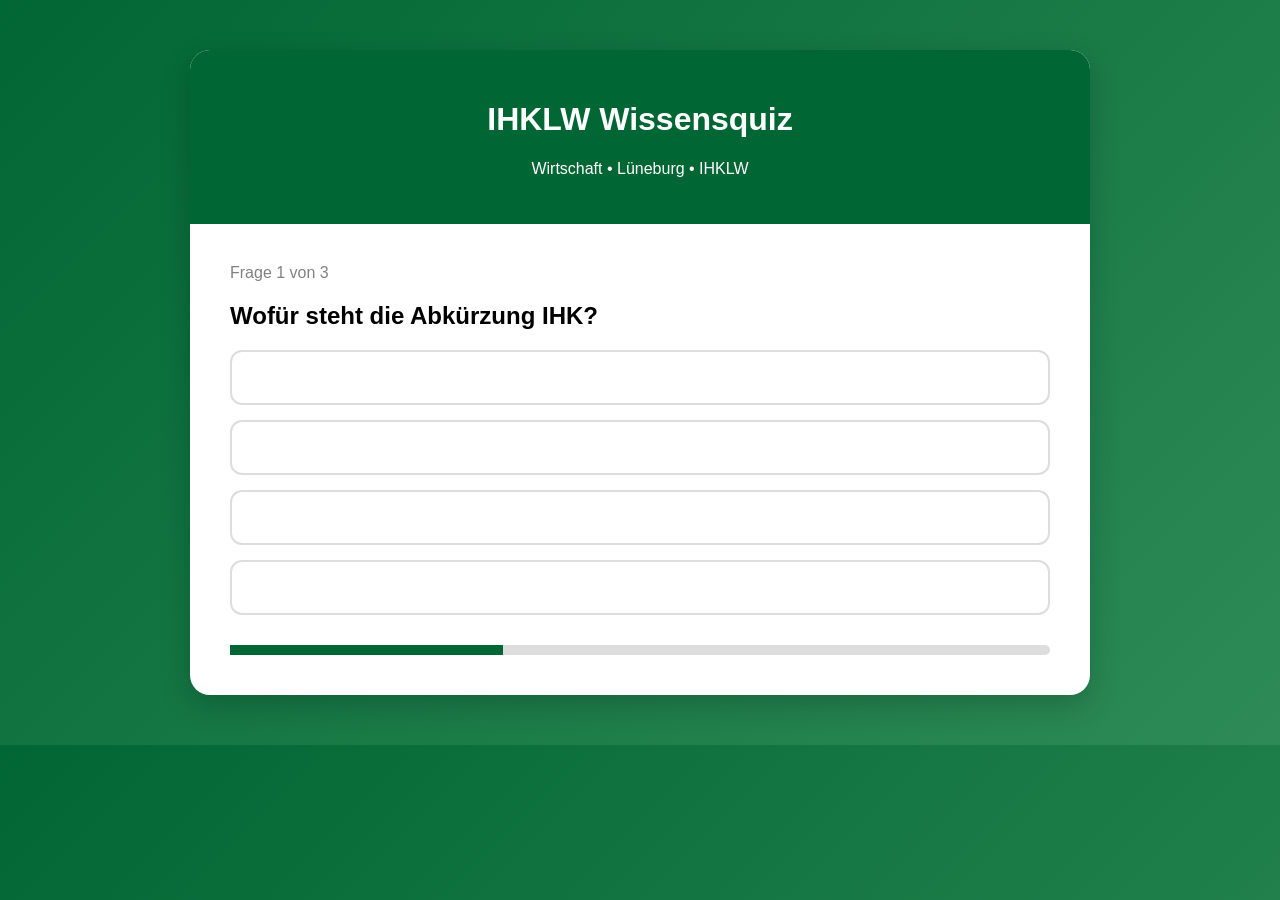
==== docs/index.html @ c7b1447f "Add files via upload" ====
<!DOCTYPE html><html lang="de"><head><meta charset="UTF-8"><meta name="viewport" content="width=device-width, initial-scale=1.0"><title>IHKLW Wissensquiz</title><link rel="stylesheet" href="style.css"></head><body><div class="container"><div class="header"><h1>IHKLW Wissensquiz</h1><p>Wirtschaft • Lüneburg • IHKLW</p></div><div id="quiz-container"><div id="question-number"></div><h2 id="question"></h2><div id="answers"></div><div class="progress"><div id="progress-bar"></div></div></div><div id="result-container" class="hidden"><h2>Quiz beendet!</h2><p id="score"></p><button onclick="restartQuiz()">Quiz neu starten</button></div></div><script src="script.js"></script></body></html>
---- docs/style.css ----
body{font-family:Arial,sans-serif;background:linear-gradient(135deg,#006633,#2e8b57);margin:0}.container{max-width:900px;margin:50px auto;background:#fff;border-radius:20px;overflow:hidden;box-shadow:0 10px 30px rgba(0,0,0,.2)}.header{background:#006633;color:#fff;padding:30px;text-align:center}#quiz-container,#result-container{padding:40px}#question-number{color:gray;margin-bottom:15px}.answer-btn{width:100%;display:block;margin-bottom:15px;padding:15px;font-size:18px;border:2px solid #ddd;border-radius:12px;cursor:pointer;background:#fff}.answer-btn:hover{background:#e8f5e9;border-color:#006633}.progress{margin-top:30px;height:10px;background:#ddd;border-radius:10px}#progress-bar{height:10px;width:0;background:#006633}.hidden{display:none}button{background:#006633;color:#fff;border:none;padding:15px 25px;border-radius:12px}
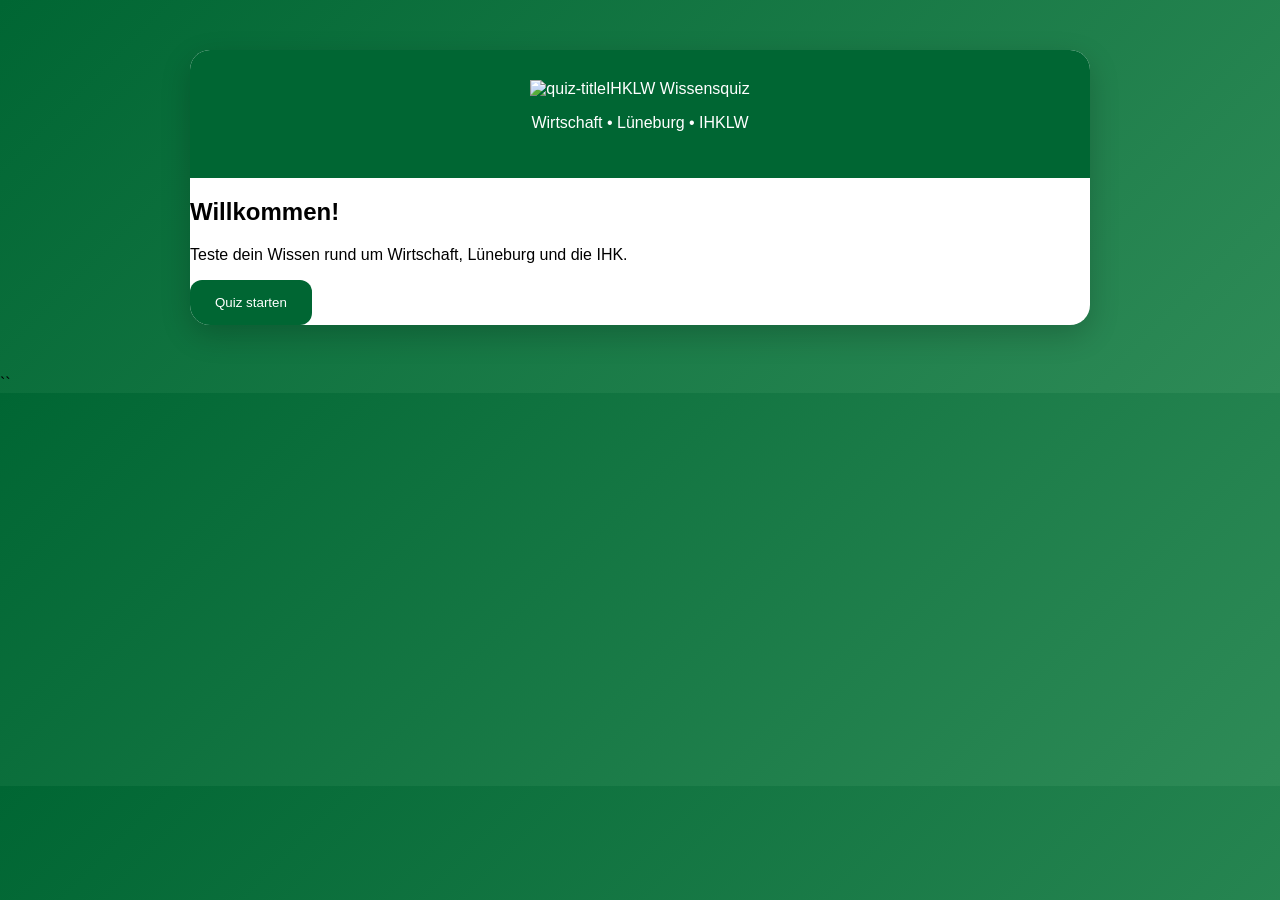
==== commit f1084f49: "Update index.html" ====
--- a/docs/index.html
+++ b/docs/index.html
@@ -1 +1,70 @@
-<!DOCTYPE html><html lang="de"><head><meta charset="UTF-8"><meta name="viewport" content="width=device-width, initial-scale=1.0"><title>IHKLW Wissensquiz</title><link rel="stylesheet" href="style.css"></head><body><div class="container"><div class="header"><h1>IHKLW Wissensquiz</h1><p>Wirtschaft • Lüneburg • IHKLW</p></div><div id="quiz-container"><div id="question-number"></div><h2 id="question"></h2><div id="answers"></div><div class="progress"><div id="progress-bar"></div></div></div><div id="result-container" class="hidden"><h2>Quiz beendet!</h2><p id="score"></p><button onclick="restartQuiz()">Quiz neu starten</button></div></div><script src="script.js"></script></body></html>+<!DOCTYPE html>
+<html lang="de">
+<head>
+    <meta charset="UTF-8">
+    <meta name="viewport" content="width=device-width, initial-scale=1.0">
+    <title>IHKLW Quiz</title>
+    <link rel="stylesheet" href="style.css">
+</head>
+<body>
+
+<div class="container">
+
+    <div class="header">
+        <img src="logo.png" alt="quiz-title">IHKLW Wissensquiz</h1>
+        <p id="quiz-subtitle">Wirtschaft • Lüneburg • IHKLW</p>
+    </div>
+
+    <!-- STARTSEITE -->
+    <div id="start-screen">
+
+        <h2>Willkommen!</h2>
+
+        <p>
+            Teste dein Wissen rund um Wirtschaft,
+            Lüneburg und die IHK.
+        </p>
+
+        <button onclick="startQuiz()">
+            Quiz starten
+        </button>
+
+    </div>
+
+    <!-- QUIZ -->
+    <div id="quiz-container" class="hidden">
+
+        <div id="question-number"></div>
+
+        <h2 id="question"></h2>
+
+        <div id="answers"></div>
+
+        <div class="progress">
+            <div id="progress-bar"></div>
+        </div>
+
+    </div>
+
+    <!-- ERGEBNIS -->
+    <div id="result-container" class="hidden">
+
+        <h2>Quiz beendet!</h2>
+
+        <p id="score"></p>
+
+        <p id="rating"></p>
+
+        <button onclick="restartQuiz()">
+            Quiz erneut starten
+        </button>
+
+    </div>
+
+</div>
+
+<script src="script.js"></script>
+
+</body>
+</html>
+``
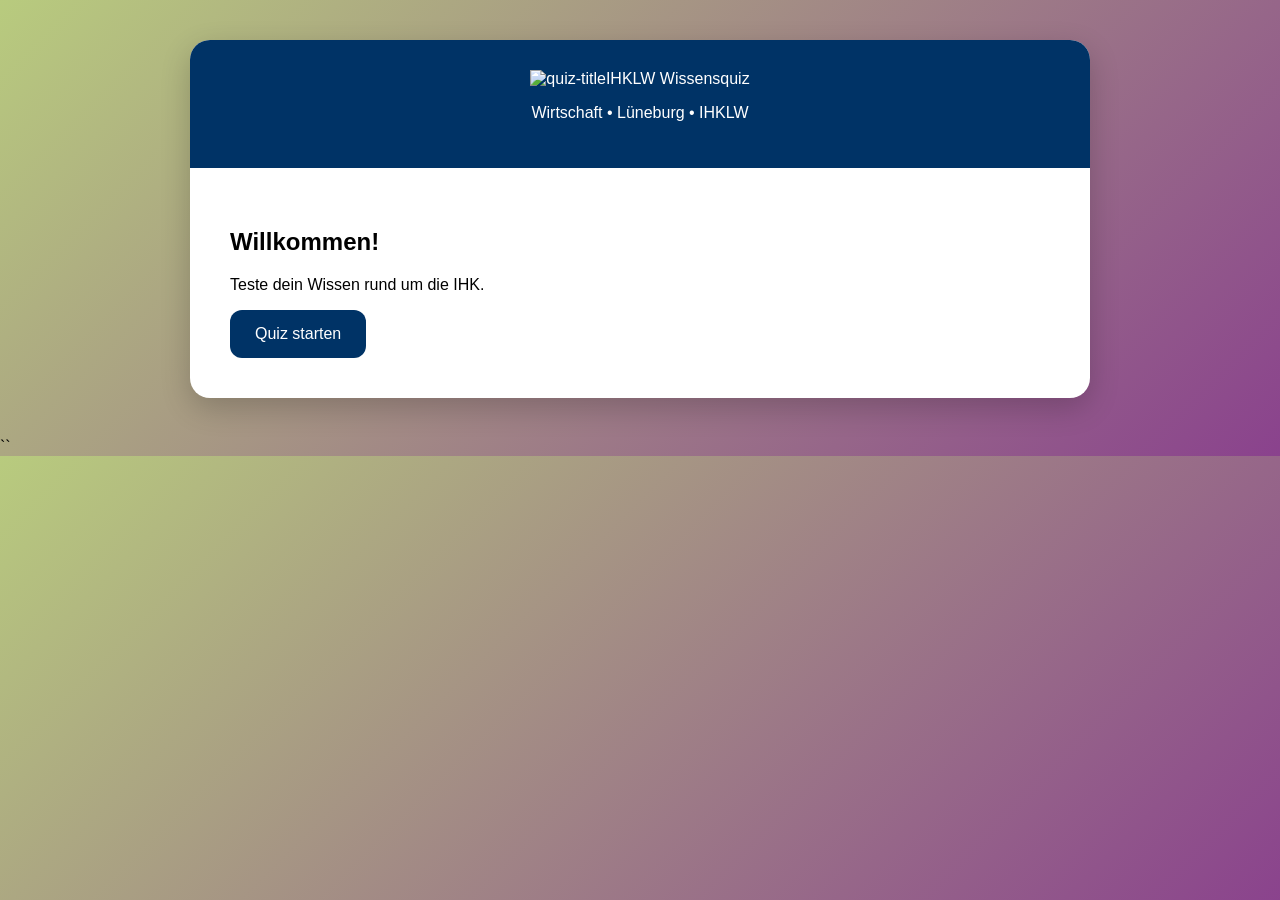
==== commit 84387e82: "Update index.html" ====
--- a/docs/index.html
+++ b/docs/index.html
@@ -21,8 +21,7 @@
         <h2>Willkommen!</h2>
 
         <p>
-            Teste dein Wissen rund um Wirtschaft,
-            Lüneburg und die IHK.
+            Teste dein Wissen rund um die IHK.
         </p>
 
         <button onclick="startQuiz()">
--- a/docs/style.css
+++ b/docs/style.css
@@ -1 +1,165 @@
-body{font-family:Arial,sans-serif;background:linear-gradient(135deg,#006633,#2e8b57);margin:0}.container{max-width:900px;margin:50px auto;background:#fff;border-radius:20px;overflow:hidden;box-shadow:0 10px 30px rgba(0,0,0,.2)}.header{background:#006633;color:#fff;padding:30px;text-align:center}#quiz-container,#result-container{padding:40px}#question-number{color:gray;margin-bottom:15px}.answer-btn{width:100%;display:block;margin-bottom:15px;padding:15px;font-size:18px;border:2px solid #ddd;border-radius:12px;cursor:pointer;background:#fff}.answer-btn:hover{background:#e8f5e9;border-color:#006633}.progress{margin-top:30px;height:10px;background:#ddd;border-radius:10px}#progress-bar{height:10px;width:0;background:#006633}.hidden{display:none}button{background:#006633;color:#fff;border:none;padding:15px 25px;border-radius:12px}+/* ==========================
+   FARBEN HIER ÄNDERN
+========================== */
+
+:root {
+
+    --primary-color: #003366;
+    --primary-hover: #d4dce9;
+
+    --background-start: #b8cb7e;
+    --background-end: #8a428d;
+
+    --text-color: #333333;
+
+    --card-color: #ffffff;
+}
+
+/* ==========================
+   ALLGEMEIN
+========================== */
+
+body {
+
+    margin: 0;
+
+    font-family: Arial, sans-serif;
+
+    background:
+    linear-gradient(
+        135deg,
+        var(--background-start),
+        var(--background-end)
+    );
+}
+
+.container {
+
+    max-width: 900px;
+
+    margin: 40px auto;
+
+    background: var(--card-color);
+
+    border-radius: 20px;
+
+    overflow: hidden;
+
+    box-shadow: 0 10px 30px rgba(0,0,0,0.2);
+}
+
+.header {
+
+    background: var(--primary-color);
+
+    color: white;
+
+    padding: 30px;
+
+    text-align: center;
+}
+
+.logo {
+
+    max-height: 80px;
+
+    margin-bottom: 15px;
+}
+
+#start-screen,
+#quiz-container,
+#result-container {
+
+    padding: 40px;
+}
+
+.hidden {
+
+    display: none;
+}
+
+/* ==========================
+   ANTWORTEN
+========================== */
+
+.answer-btn {
+
+    width: 100%;
+
+    display: block;
+
+    margin-bottom: 15px;
+
+    padding: 15px;
+
+    font-size: 18px;
+
+    border-radius: 12px;
+
+    border: 2px solid #dddddd;
+
+    background: white;
+
+    cursor: pointer;
+
+    transition: 0.3s;
+}
+
+.answer-btn:hover {
+
+    background: #e5f5ea;
+
+    border-color: var(--primary-color);
+}
+
+/* ==========================
+   BUTTONS
+========================== */
+
+button {
+
+    background: var(--primary-color);
+
+    color: white;
+
+    border: none;
+
+    padding: 15px 25px;
+
+    border-radius: 12px;
+
+    font-size: 16px;
+
+    cursor: pointer;
+}
+
+button:hover {
+
+    background: var(--primary-hover);
+}
+
+/* ==========================
+   FORTSCHRITT
+========================== */
+
+.progress {
+
+    margin-top: 30px;
+
+    background: #dddddd;
+
+    height: 10px;
+
+    border-radius: 20px;
+}
+
+#progress-bar {
+
+    width: 0;
+
+    height: 10px;
+
+    border-radius: 20px;
+
+    background: var(--primary-color);
+}
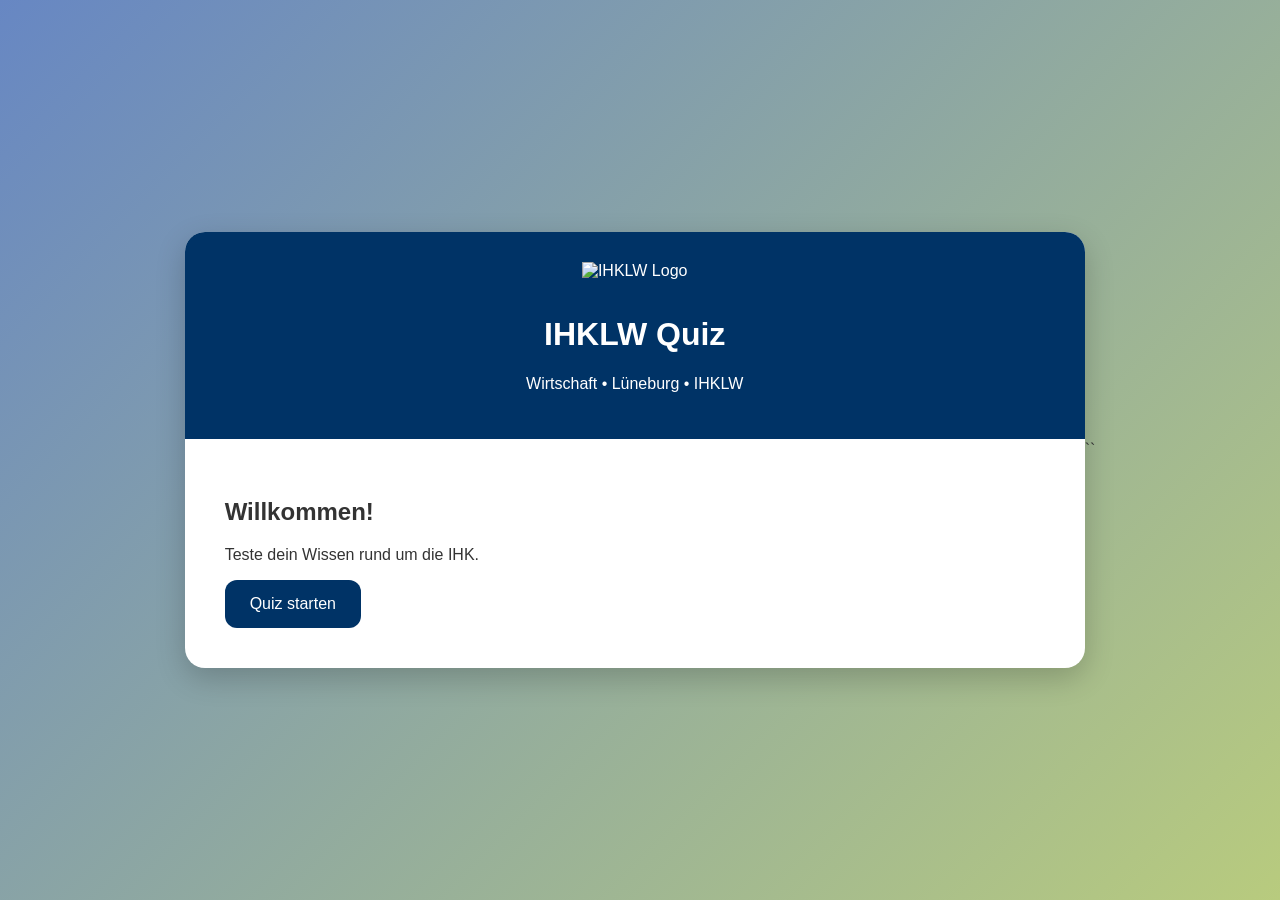
==== commit 0bc49c4c: "Update index.html" ====
--- a/docs/index.html
+++ b/docs/index.html
@@ -11,9 +11,18 @@
 <div class="container">
 
     <div class="header">
-        <img src="logo.png" alt="quiz-title">IHKLW Wissensquiz</h1>
-        <p id="quiz-subtitle">Wirtschaft • Lüneburg • IHKLW</p>
+
+        <img src="logo.png" class="logo" alt="IHKLW Logo">
+
+        <h1 id="quiz-title">
+        IHKLW Wissensquiz
+        </h1>
+
+        <p id="quiz-subtitle">
+        Wirtschaft • Lüneburg • IHKLW
+        </p>
     </div>
+
 
     <!-- STARTSEITE -->
     <div id="start-screen">
--- a/docs/style.css
+++ b/docs/style.css
@@ -7,8 +7,8 @@
     --primary-color: #003366;
     --primary-hover: #d4dce9;
 
-    --background-start: #b8cb7e;
-    --background-end: #8a428d;
+    --background-start: #6787c3;
+    --background-end: #b8cb7e;
 
     --text-color: #333333;
 
@@ -23,7 +23,17 @@
 
     margin: 0;
 
+    min-height: 100vh;
+
+    display: flex;
+
+    justify-content: center;
+
+    align-items: center;
+
     font-family: Arial, sans-serif;
+
+    color: var(--text-color);
 
     background:
     linear-gradient(
@@ -31,14 +41,18 @@
         var(--background-start),
         var(--background-end)
     );
+
+    padding: 20px;
+
+    box-sizing: border-box;
 }
 
 .container {
 
+    width: 100%;
+
     max-width: 900px;
 
-    margin: 40px auto;
-
     background: var(--card-color);
 
     border-radius: 20px;
@@ -48,6 +62,10 @@
     box-shadow: 0 10px 30px rgba(0,0,0,0.2);
 }
 
+/* ==========================
+   HEADER
+========================== */
+
 .header {
 
     background: var(--primary-color);
@@ -59,18 +77,40 @@
     text-align: center;
 }
 
+.header h1,
+.header p {
+
+    color: white;
+}
+
 .logo {
 
     max-height: 80px;
 
     margin-bottom: 15px;
 }
+
+/* ==========================
+   QUIZ BEREICHE
+========================== */
 
 #start-screen,
 #quiz-container,
 #result-container {
 
     padding: 40px;
+
+    color: var(--text-color);
+}
+
+#question-number,
+#question,
+#score,
+#rating,
+h2,
+p {
+
+    color: var(--text-color);
 }
 
 .hidden {
@@ -94,6 +134,8 @@
 
     font-size: 18px;
 
+    color: var(--text-color);
+
     border-radius: 12px;
 
     border: 2px solid #dddddd;
